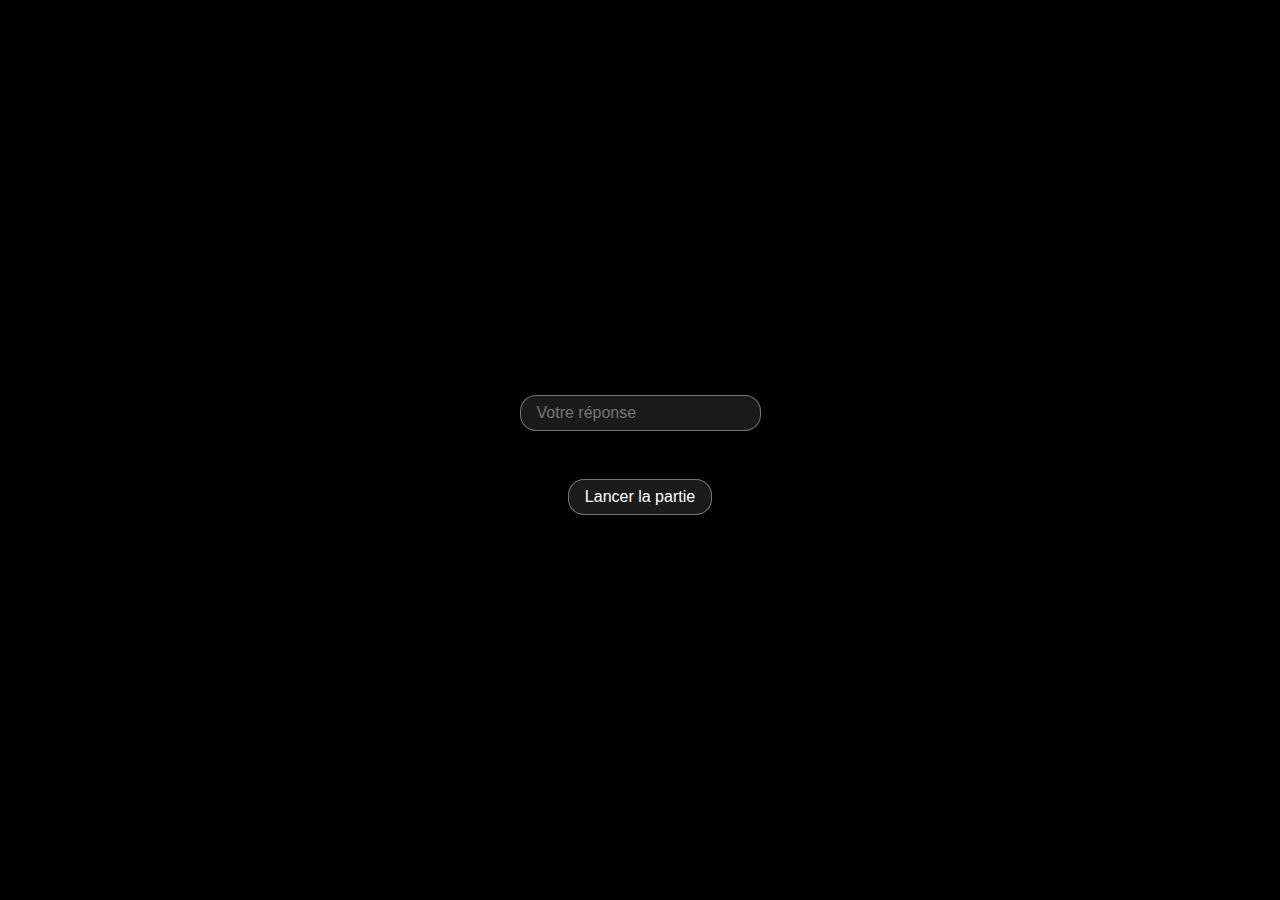
==== index.html @ 3f5489cf "debut projet - v 0.1" ====
<!DOCTYPE html>
<html>
<head>
    <title>Home</title>
    <script src="app.js" defer></script>
    <link rel="stylesheet" href="app.css">
</head>
    <body>
        <div id="musique"></div>
        <div class="input-button-container">
            <h1 id="titreReponse"></h1>
            <input type="text" id="reponse" placeholder="Votre réponse">
            <button id="valider">Lancer la partie</button>
            <button id="pause">Pause</button>
            <p id="score"></p>
        </div>
    </body>
</html>
---- app.css ----
body{
    background-color: black;
    color: white;
    font-family: Arial, sans-serif;
    margin: 0;
    padding: 0;
    display: flex;
    justify-content: center;
    align-items: center;
    height: 100vh;
}

#reponse{
    border-radius: 1em;
    background: rgba(255, 255, 255, 0.1);
    border: 0.1em solid rgba(255, 255, 255, 0.4);
    color: #fff;
    font-size: 1em;
    padding: 0.5em 1em;
    cursor: pointer;
    transition: background 0.5s, border 0.5s;
}

button{
    border-radius: 1em;
    background: rgba(255, 255, 255, 0.1);
    border: 0.1em solid rgba(255, 255, 255, 0.4);
    color: #fff;
    font-size: 1em;
    padding: 0.5em 1em;
    cursor: pointer;
    transition: background 0.5s, border 0.5s;
    margin-top: 3em;
}

button:hover{
    background: rgba(255, 255, 255, 0.4);
    border: 0.1em solid rgba(255, 255, 255, 0.1);
}

.input-button-container {
    display: flex;
    flex-direction: column;
    align-items: center;
    justify-content: center;
}

#score{
    font-size: 1em;
    margin-top: 1em;
    font-weight: bold;
}

#pause{
    display: none;
    margin-top: 0.5em;
}
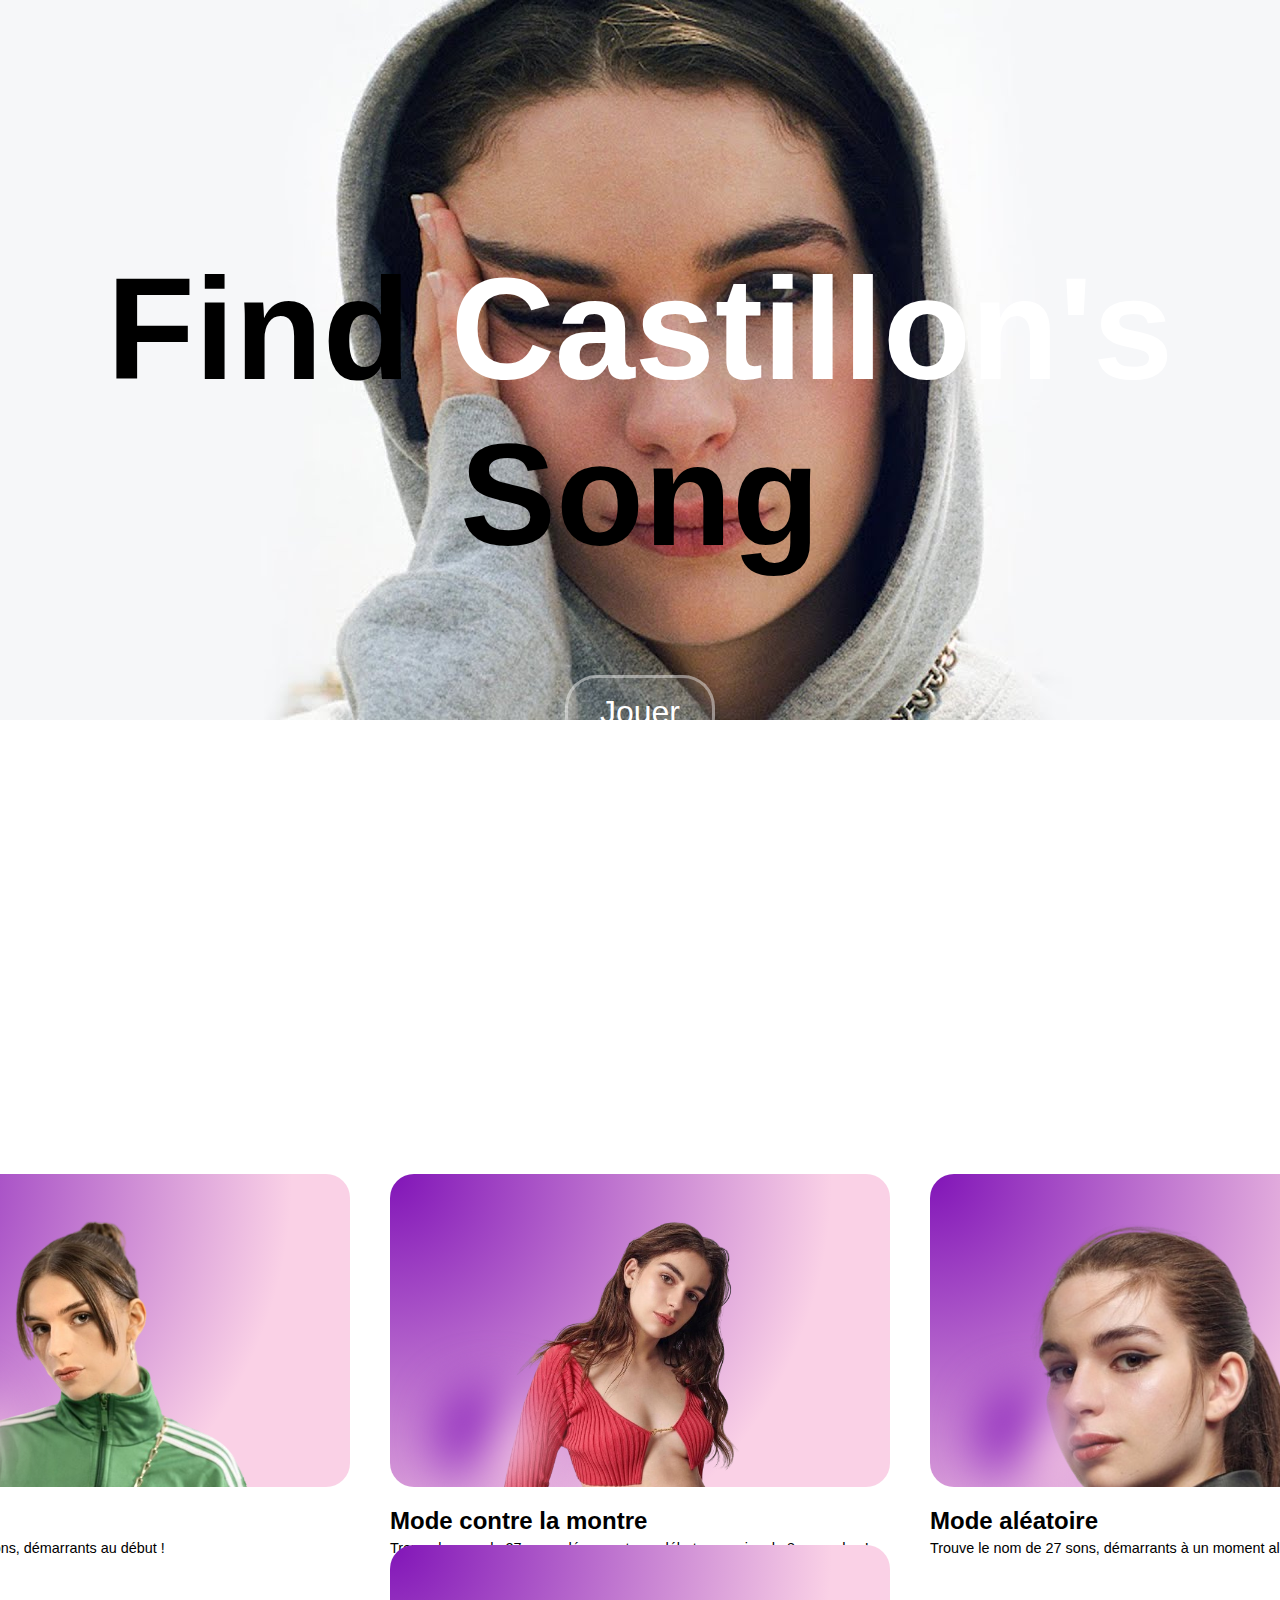
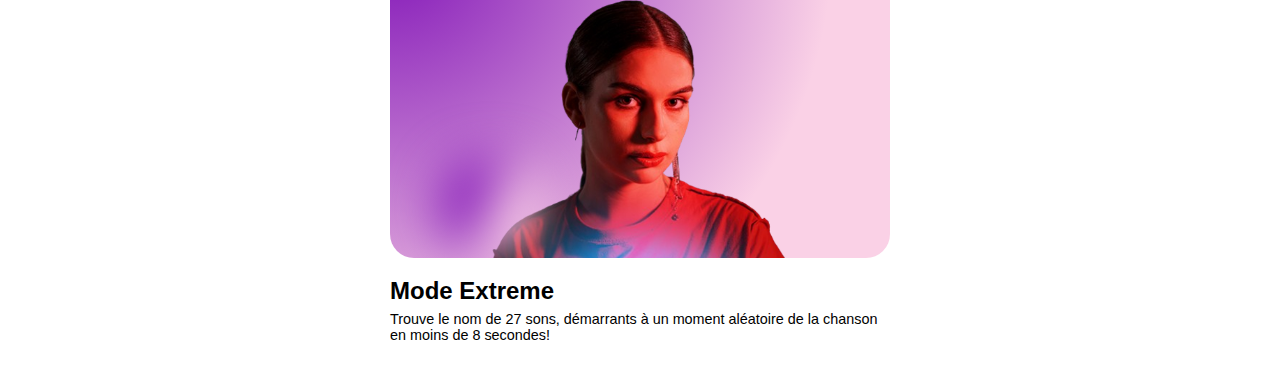
==== commit e5e5ce4b: "Version 1" ====
--- a/index.html
+++ b/index.html
@@ -1,18 +1,39 @@
 <!DOCTYPE html>
 <html>
-<head>
-    <title>Home</title>
-    <script src="app.js" defer></script>
-    <link rel="stylesheet" href="app.css">
-</head>
+    <head>
+        <title>Find Castillon's Song</title>
+        <script src="./js/index.js" defer></script>
+        <link rel="stylesheet" href="./css/index.css">
+        <link rel="icon" href="./img/icon.jpg" type="image/x-icon">
+    </head>
     <body>
-        <div id="musique"></div>
-        <div class="input-button-container">
-            <h1 id="titreReponse"></h1>
-            <input type="text" id="reponse" placeholder="Votre réponse">
-            <button id="valider">Lancer la partie</button>
-            <button id="pause">Pause</button>
-            <p id="score"></p>
+        <div id="accueil">
+            <h1><span class="black">Find</span> Castillon's <span class="black">Song</span></h1>
+            <button id="jouer">Jouer</button>
+        </div>
+        <div id="selectGame">
+            <article id="normalMode">
+                <figure><img src="./img/adele_vert.png" alt=""></figure>
+                <h2>Mode normal</h2>
+                <p>Trouve le nom de 27 sons, démarrants au début !</p>
+            </article>
+            <article id="contreLaMontreMode">
+                <figure><img src="./img/adele_castillon_rouge.png" alt=""></figure>
+                <h2>Mode contre la montre</h2>
+                <p>Trouve le nom de 27 sons, démarrants au début, en moins de 8 secondes !</p>
+            </article>
+            <article id="aleatoireMode">
+                <figure><img src="./img/adele_noir.png" alt=""></figure>
+                <h2>Mode aléatoire</h2>
+                <p>Trouve le nom de 27 sons, démarrants à un moment aléatoire de la chanson !</p>
+            </article>
+        </div>
+        <div id="selectFinalGame">
+            <article id="extremeMode">
+                <figure><img src="./img/adele_xtreme.png" alt=""></figure>
+                <h2>Mode Extreme</h2>
+                <p>Trouve le nom de 27 sons, démarrants à un moment aléatoire de la chanson <br> en moins de 8 secondes!</p>
+            </article>
         </div>
     </body>
-</html>+</html>
--- a/css/index.css
+++ b/css/index.css
@@ -0,0 +1,130 @@
+body{
+    background-image: url("../img/adele_castillon_prd.jpg");
+    background-size: 100%;
+    background-repeat: no-repeat;
+    font-family: Arial, sans-serif;
+    margin: 0;
+    padding: 0;
+    display: flex;
+    flex-direction: column;
+    justify-content: center;
+    align-items: center;
+    color: white;
+}
+
+#accueil{
+    display: flex;
+    flex-direction: column;
+    align-items: center;
+    justify-content: center;
+    height: 100vh;
+}
+
+h1{
+    font-size: 9em;
+    text-align: center;
+}
+
+.black{
+    color: black;
+}
+
+button{
+    border-radius: 1em;
+    background: rgba(255, 255, 255, 0.1);
+    border: 0.1em solid rgba(255, 255, 255, 0.4);
+    color: #fff;
+    font-size: 2em;
+    padding: 0.5em 1em;
+    cursor: pointer;
+    transition: background 0.5s, border 0.5s;
+}
+
+button:hover{
+    background: rgba(0, 0, 0, 0.4);
+    border: 0.1em solid rgba(255, 255, 255, 0.1);
+}
+
+/* CARTES */
+ 
+#selectGame{
+    display: flex;
+    flex-direction: inline;
+    align-items: center;
+    justify-content: center;
+    height: 105vh;
+    color: black;
+}
+
+article:hover{
+    cursor: pointer;
+}
+
+ 
+#selectFinalGame{
+    display: flex;
+    flex-direction: inline;
+    align-items: center;
+    justify-content: center;
+    color: black;
+    margin-top: -20em;
+}
+
+article{
+    margin: 20px;
+}
+
+p{
+    margin-top: -1em;
+    font-size: 0.9em;
+}
+
+figure {
+width: 500px;
+aspect-ratio: 8 / 5;
+--bg: hsl(330 80% calc(90% - (var(--hover) * 10%)));
+--accent: hsl(280 80% 40%);
+transition: background 0.2s;
+background:
+    radial-gradient(circle at top left, var(--accent), transparent 75%),
+    var(--bg);
+margin: 0;
+position: relative;
+overflow: hidden;
+border-radius: 1.5rem;
+}
+
+figure:after {
+content: "";
+position: absolute;
+width: 20%;
+aspect-ratio: 1;
+border-radius: 50%;
+bottom: 0%;
+left: 10%;
+background: linear-gradient(-65deg, var(--bg) 50%, var(--accent) 50%);
+filter: blur(25px);
+transform:
+    translateX(calc(var(--hover) * 15%))
+    scale(calc(1 + (var(--hover) * 0.2)));
+transition: transform 0.2s, background 0.2s;
+}
+
+img {
+position: absolute;
+left: 20%;
+top: 15%;
+width: 60%;
+transform:
+    translateX(calc(var(--hover) * -15%))
+    scale(calc(1 + (var(--hover) * 0.2)));
+transition: transform 0.2s;
+}
+
+article {
+--hover: 0;
+}
+
+article:hover {
+--hover: 1;
+}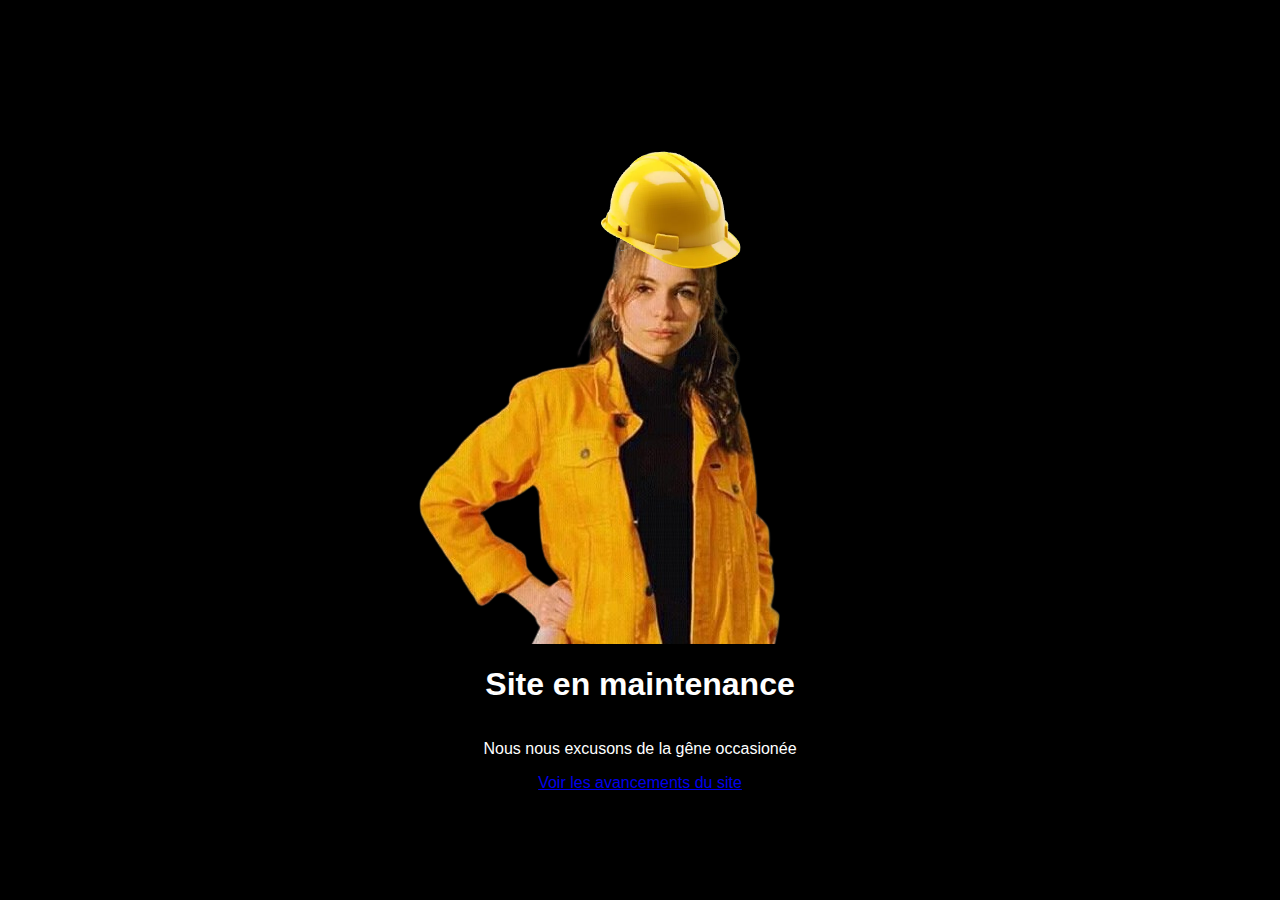
==== commit 3f41a967: "Maintenance v1" ====
--- a/index.html
+++ b/index.html
@@ -3,37 +3,13 @@
     <head>
         <title>Find Castillon's Song</title>
         <script src="./js/index.js" defer></script>
-        <link rel="stylesheet" href="./css/index.css">
+        <link rel="stylesheet" href="./css/maintenance.css">
         <link rel="icon" href="./img/icon.jpg" type="image/x-icon">
     </head>
     <body>
-        <div id="accueil">
-            <h1><span class="black">Find</span> Castillon's <span class="black">Song</span></h1>
-            <button id="jouer">Jouer</button>
-        </div>
-        <div id="selectGame">
-            <article id="normalMode">
-                <figure><img src="./img/adele_vert.png" alt=""></figure>
-                <h2>Mode normal</h2>
-                <p>Trouve le nom de 27 sons, démarrants au début !</p>
-            </article>
-            <article id="contreLaMontreMode">
-                <figure><img src="./img/adele_castillon_rouge.png" alt=""></figure>
-                <h2>Mode contre la montre</h2>
-                <p>Trouve le nom de 27 sons, démarrants au début, en moins de 8 secondes !</p>
-            </article>
-            <article id="aleatoireMode">
-                <figure><img src="./img/adele_noir.png" alt=""></figure>
-                <h2>Mode aléatoire</h2>
-                <p>Trouve le nom de 27 sons, démarrants à un moment aléatoire de la chanson !</p>
-            </article>
-        </div>
-        <div id="selectFinalGame">
-            <article id="extremeMode">
-                <figure><img src="./img/adele_xtreme.png" alt=""></figure>
-                <h2>Mode Extreme</h2>
-                <p>Trouve le nom de 27 sons, démarrants à un moment aléatoire de la chanson <br> en moins de 8 secondes!</p>
-            </article>
-        </div>
+        <img src="./img/adele_chantier.png" alt="">
+        <h1>Site en maintenance</h1>
+        <p>Nous nous excusons de la gêne occasionée</p>
+        <a href="https://github.com/CharlesMassuard/FindCastillonSong" target="_blank">Voir les avancements du site</a>
     </body>
-</html>
+</html>--- a/css/maintenance.css
+++ b/css/maintenance.css
@@ -0,0 +1,28 @@
+body{
+    background-color: black;
+    font-family: Arial, sans-serif;
+    margin: 0;
+    padding: 0;
+    display: flex;
+    flex-direction: column;
+    justify-content: center;
+    align-items: center;
+    color: white;
+    height: 100vh;
+}
+
+button{
+    border-radius: 1em;
+    background: rgba(255, 255, 255, 0.1);
+    border: 0.1em solid rgba(255, 255, 255, 0.4);
+    color: #fff;
+    font-size: 2em;
+    padding: 0.5em 1em;
+    cursor: pointer;
+    transition: background 0.5s, border 0.5s;
+}
+
+button:hover{
+    background: rgba(219, 219, 219, 0.4);
+    border: 0.1em solid rgba(255, 255, 255, 0.1);
+}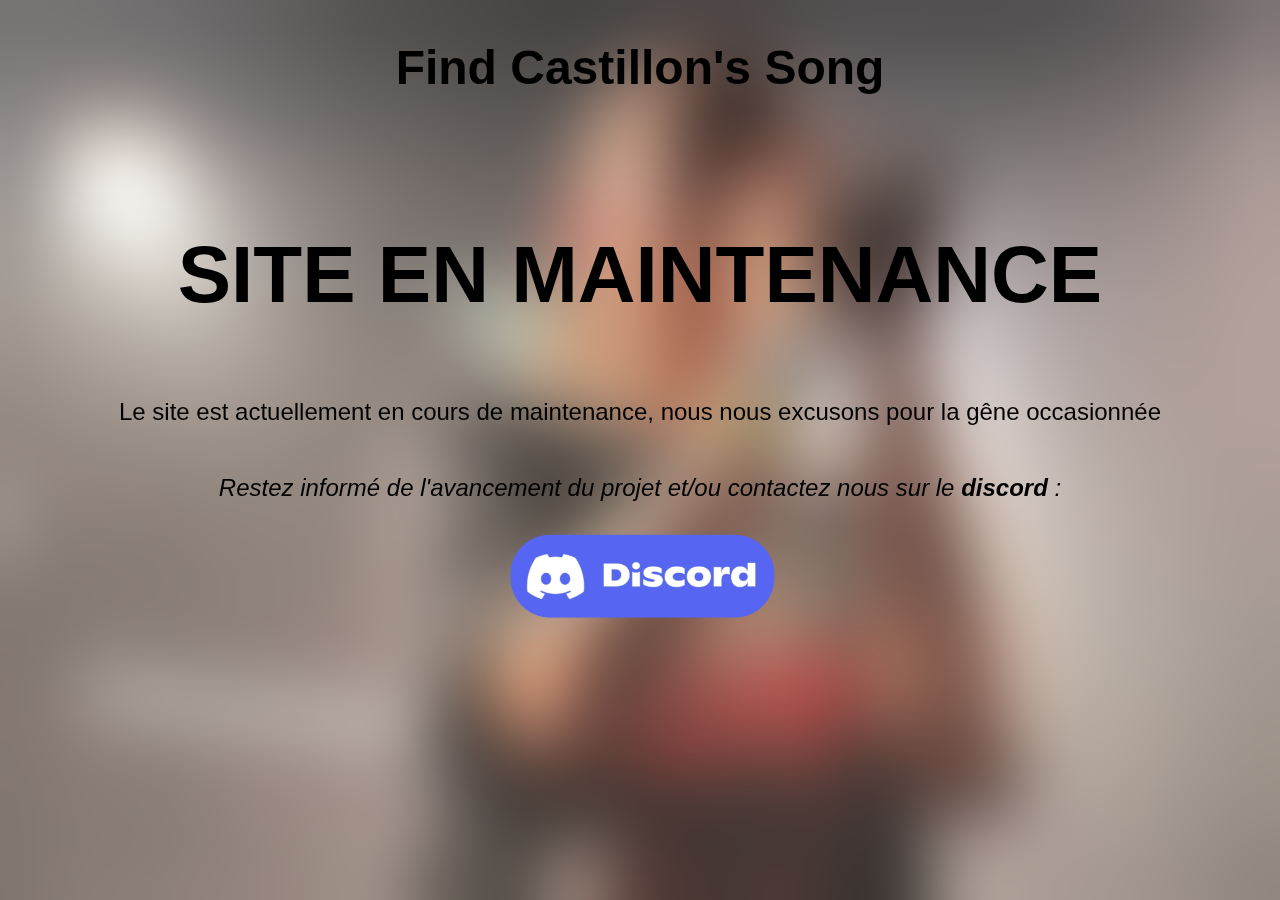
==== commit 0e529393: "V2 Maintenance page" ====
--- a/index.html
+++ b/index.html
@@ -7,9 +7,14 @@
         <link rel="icon" href="./img/icon.jpg" type="image/x-icon">
     </head>
     <body>
-        <img src="./img/adele_chantier.png" alt="">
-        <h1>Site en maintenance</h1>
-        <p>Nous nous excusons de la gêne occasionée</p>
-        <a href="https://github.com/CharlesMassuard/FindCastillonSong" target="_blank">Voir les avancements du site</a>
+        <h2>Find Castillon's Song</h2>
+        <div class="container">
+            <div class="content">
+                <h1>SITE EN MAINTENANCE</h1>
+                <p>Le site est actuellement en cours de maintenance, nous nous excusons pour la gêne occasionnée</p>
+                <p><i>Restez informé de l'avancement du projet et/ou contactez nous sur le <b>discord</b> :</i></p>
+                <a href="https://discord.gg/b3tkhyW46R" class="button"><img src="./img/discord_button.png" alt="Rejoignez le discord !"/></a>
+            </div>
+        </div>
     </body>
 </html>--- a/css/maintenance.css
+++ b/css/maintenance.css
@@ -1,28 +1,62 @@
 body{
-    background-color: black;
+    background-image: url("../img/adele_fond.webp");
+    backdrop-filter: blur(35px);
+    background-size: cover;
+    background-repeat: none;
+    background-position: center;
     font-family: Arial, sans-serif;
     margin: 0;
     padding: 0;
     display: flex;
     flex-direction: column;
-    justify-content: center;
     align-items: center;
-    color: white;
+    color: black;
     height: 100vh;
 }
 
-button{
-    border-radius: 1em;
-    background: rgba(255, 255, 255, 0.1);
-    border: 0.1em solid rgba(255, 255, 255, 0.4);
-    color: #fff;
-    font-size: 2em;
-    padding: 0.5em 1em;
-    cursor: pointer;
-    transition: background 0.5s, border 0.5s;
+.container{
+    display: flex;
+    flex-direction: column;
+    align-items: center;
+    justify-content: center;
+    height: 100%;
 }
 
-button:hover{
-    background: rgba(219, 219, 219, 0.4);
-    border: 0.1em solid rgba(255, 255, 255, 0.1);
-}+.content{
+    display: flex;
+    flex-direction: column;
+    align-items: center;
+    justify-content: center;
+    height: 100%;
+}
+
+h2{
+    font-size: 3em;
+    text-align: center;
+}
+
+h1{
+    font-weight: bold;
+    font-size: 5em;
+    text-align: center;
+}
+
+p{
+    font-size: 1.5em;
+    text-align: center;
+}
+
+a.button {
+    background: none;
+    border: none;
+}
+
+img{
+    height: 30%;
+    width: auto;
+}
+
+img:hover{
+    cursor: pointer;
+    transform: scale(1.01);
+}
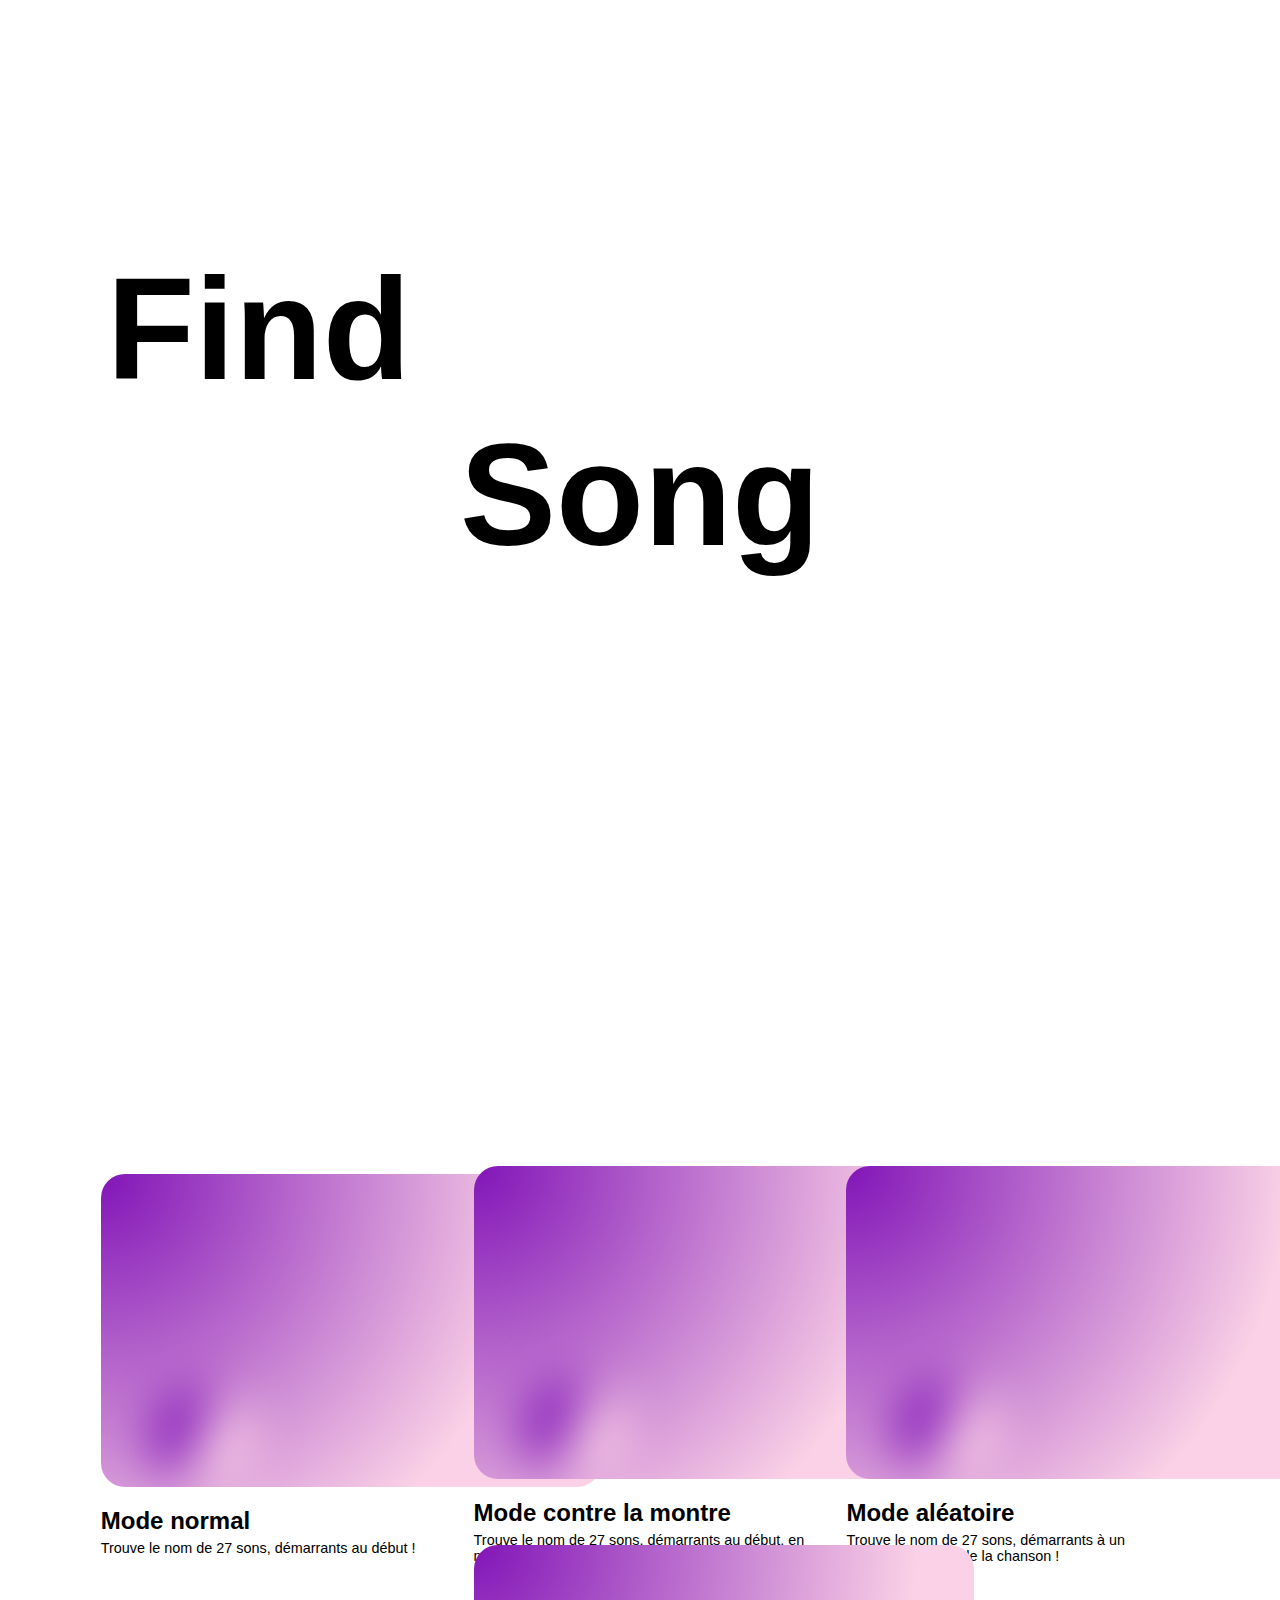
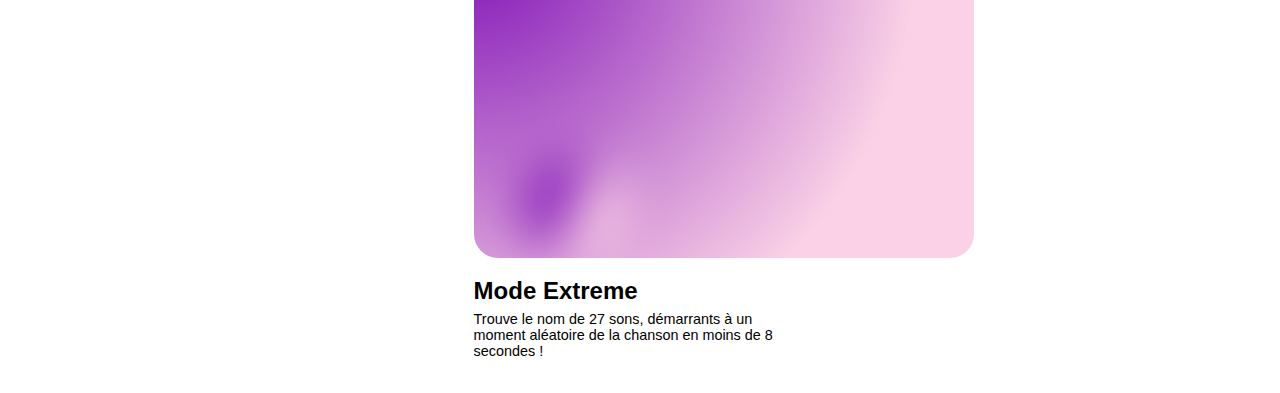
==== commit 156b6076: "Responsive page accueil" ====
--- a/index.html
+++ b/index.html
@@ -3,18 +3,37 @@
     <head>
         <title>Find Castillon's Song</title>
         <script src="./js/index.js" defer></script>
-        <link rel="stylesheet" href="./css/maintenance.css">
+        <link rel="stylesheet" href="./css/index.css">
         <link rel="icon" href="./img/icon.jpg" type="image/x-icon">
     </head>
     <body>
-        <h2>Find Castillon's Song</h2>
-        <div class="container">
-            <div class="content">
-                <h1>SITE EN MAINTENANCE</h1>
-                <p>Le site est actuellement en cours de maintenance, nous nous excusons pour la gêne occasionnée</p>
-                <p><i>Restez informé de l'avancement du projet et/ou contactez nous sur le <b>discord</b> :</i></p>
-                <a href="https://discord.gg/b3tkhyW46R" class="button"><img src="./img/discord_button.png" alt="Rejoignez le discord !"/></a>
-            </div>
+        <div id="accueil">
+            <h1><span class="black">Find</span> Castillon's <span class="black">Song</span></h1>
+            <button id="jouer">Jouer</button>
+        </div>
+        <div id="selectGame">
+            <article id="normalMode">
+                <figure><img src="./img/adele_vert.png" alt=""></figure>
+                <h2>Mode normal</h2>
+                <p>Trouve le nom de 27 sons, démarrants au début !</p>
+            </article>
+            <article id="contreLaMontreMode">
+                <figure><img src="./img/adele_castillon_rouge.png" alt=""></figure>
+                <h2>Mode contre la montre</h2>
+                <p>Trouve le nom de 27 sons, démarrants au début, en moins de 8 secondes !</p>
+            </article>
+            <article id="aleatoireMode">
+                <figure><img src="./img/adele_noir.png" alt=""></figure>
+                <h2>Mode aléatoire</h2>
+                <p>Trouve le nom de 27 sons, démarrants à un moment aléatoire de la chanson !</p>
+            </article>
+        </div>
+        <div id="selectFinalGame">
+            <article id="extremeMode">
+                <figure><img src="./img/adele_xtreme.png" alt=""></figure>
+                <h2>Mode Extreme</h2>
+                <p>Trouve le nom de 27 sons, démarrants à un moment aléatoire de la chanson en moins de 8 secondes !</p>
+            </article>
         </div>
     </body>
-</html>+</html>
--- a/css/index.css
+++ b/css/index.css
@@ -0,0 +1,182 @@
+body{
+    font-family: Arial, sans-serif;
+    margin: 0;
+    padding: 0;
+    display: flex;
+    flex-direction: column;
+    justify-content: center;
+    align-items: center;
+}
+
+figure {
+    width: 500px;
+    aspect-ratio: 8 / 5;
+    --bg: hsl(330 80% calc(90% - (var(--hover) * 10%)));
+    --accent: hsl(280 80% 40%);
+    transition: background 0.2s;
+    background:
+        radial-gradient(circle at top left, var(--accent), transparent 75%),
+        var(--bg);
+    margin: 0;
+    position: relative;
+    overflow: hidden;
+    border-radius: 1.5rem;
+}
+    
+figure:after {
+    content: "";
+    position: absolute;
+    width: 20%;
+    aspect-ratio: 1;
+    border-radius: 50%;
+    bottom: 0%;
+    left: 10%;
+    background: linear-gradient(-65deg, var(--bg) 50%, var(--accent) 50%);
+    filter: blur(25px);
+    transform:
+        translateX(calc(var(--hover) * 15%))
+        scale(calc(1 + (var(--hover) * 0.2)));
+    transition: transform 0.2s, background 0.2s;
+}
+
+img {
+    position: absolute;
+    left: 20%;
+    top: 15%;
+    width: 60%;
+    transform:
+        translateX(calc(var(--hover) * -15%))
+        scale(calc(1 + (var(--hover) * 0.2)));
+    transition: transform 0.2s;
+}
+
+article {
+    --hover: 0;
+}
+
+article:hover {
+    --hover: 1;
+}
+
+p{
+    margin-top: -1em;
+    font-size: 0.9em;
+    word-wrap: break-word;
+}
+
+h2{
+    font-size: 1.5em;
+}
+
+@media (min-width: 576px) and (max-width: 1199px){
+
+    body{
+        background-image: none;
+        background-color: white;
+        color: black;
+        align-items: center;
+    }
+
+    #accueil{
+        width: 100vw;
+        background-color: black;
+        margin-bottom: 3vh;
+    }
+
+    h1{
+        font-size: 5em;
+        text-align: center;
+        color: white;
+    }
+
+    #jouer{
+        display: none;
+    }
+
+    figure{
+        width: 90vw;
+    }
+
+    article{
+        margin-bottom: 5vh;
+    }
+}
+
+
+@media (min-width: 1200px){
+
+    body{
+        background-image: url("../img/adele_castillon_prd.jpg");
+        background-size: 100%;
+        background-repeat: no-repeat;
+        color: white;
+    }
+    
+    #accueil{
+        display: flex;
+        flex-direction: column;
+        align-items: center;
+        justify-content: center;
+        height: 100vh;
+    }
+
+    #jouer{
+        display: block;
+    }
+    
+    h1{
+        font-size: 9em;
+        text-align: center;
+    }
+    
+    .black{
+        color: black;
+    }
+    
+    button{
+        border-radius: 1em;
+        background: rgba(255, 255, 255, 0.1);
+        border: 0.1em solid rgba(255, 255, 255, 0.4);
+        color: #fff;
+        font-size: 2em;
+        padding: 0.5em 1em;
+        cursor: pointer;
+        transition: background 0.5s, border 0.5s;
+    }
+    
+    button:hover{
+        background: rgba(0, 0, 0, 0.4);
+        border: 0.1em solid rgba(255, 255, 255, 0.1);
+    }
+    
+    /* CARTES */
+     
+    #selectGame{
+        display: flex;
+        flex-direction: inline;
+        align-items: center;
+        justify-content: center;
+        height: 105vh;
+        color: black;
+    }
+    
+    article:hover{
+        cursor: pointer;
+    }
+    
+     
+    #selectFinalGame{
+        display: flex;
+        flex-direction: inline;
+        align-items: center;
+        justify-content: center;
+        color: black;
+        margin-top: -20em;
+    }
+    
+    article{
+        margin: 20px;
+        width: 26vw;
+    }
+    
+}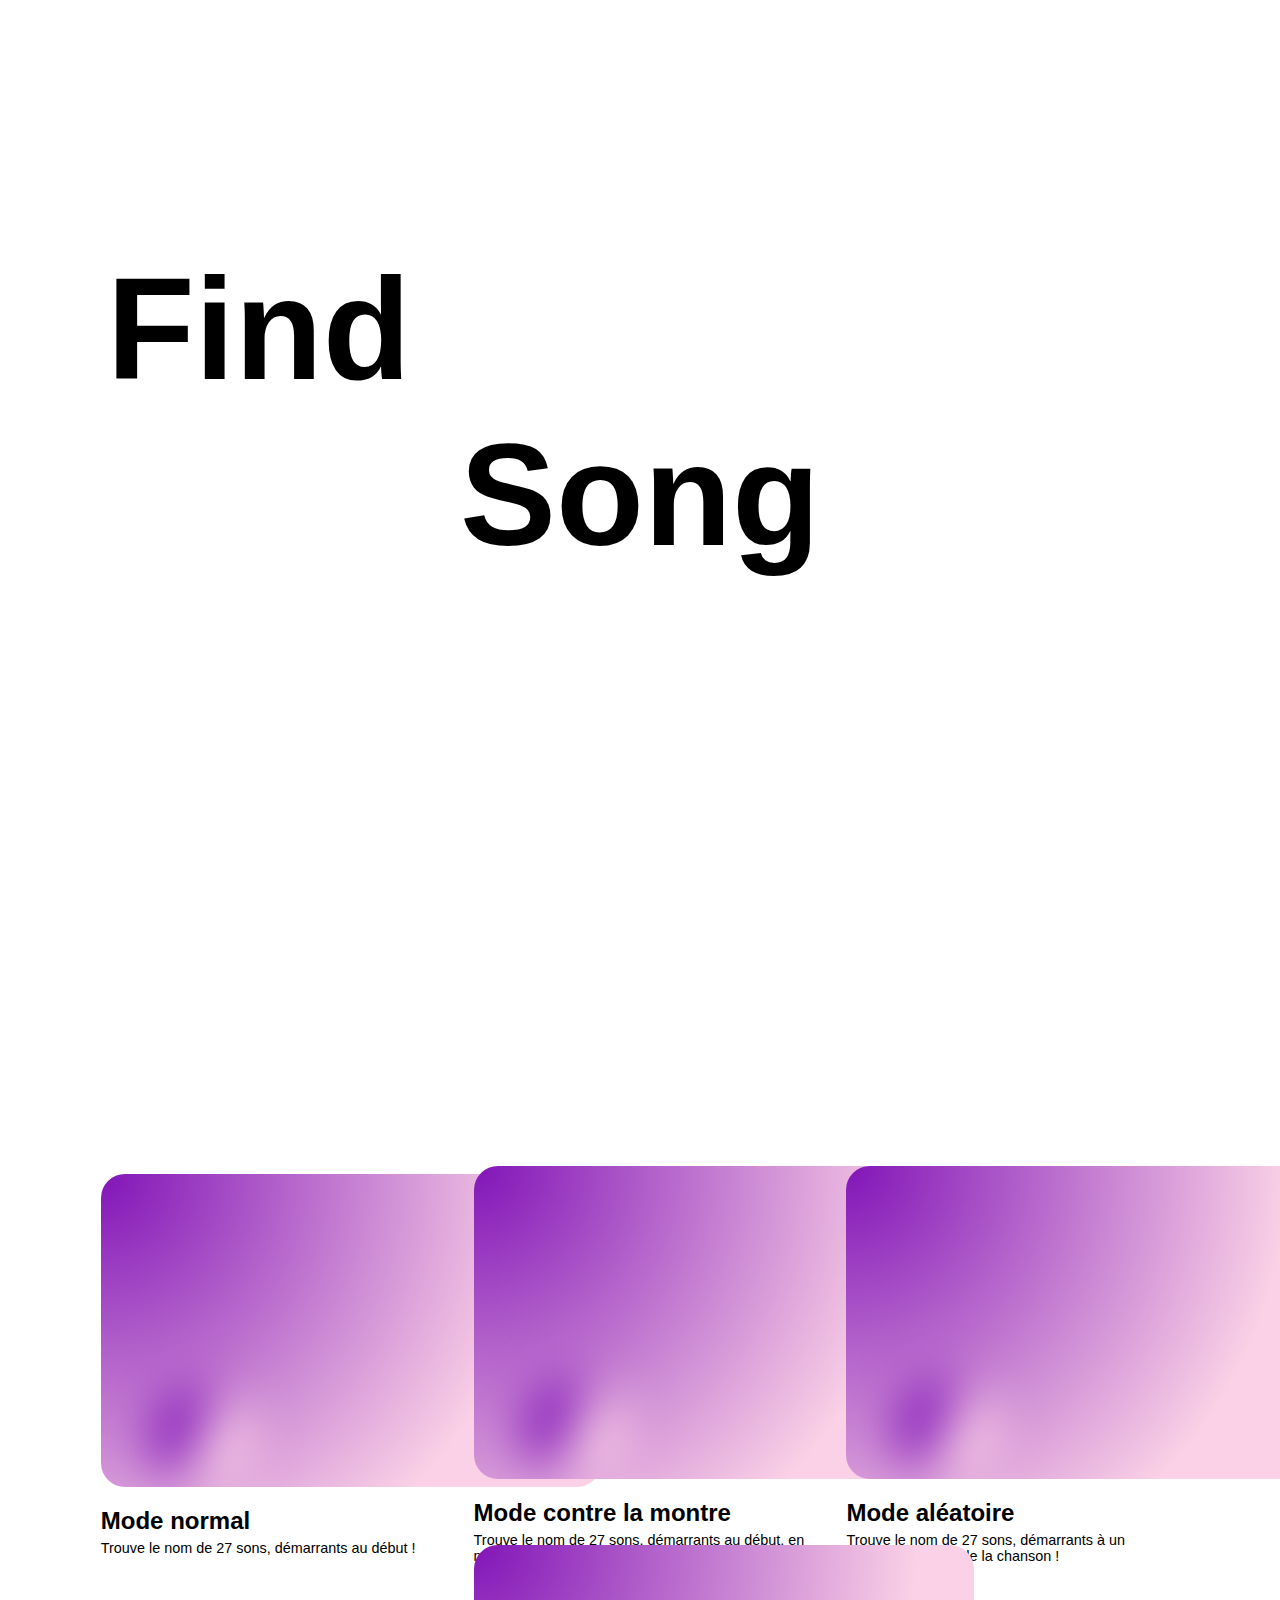
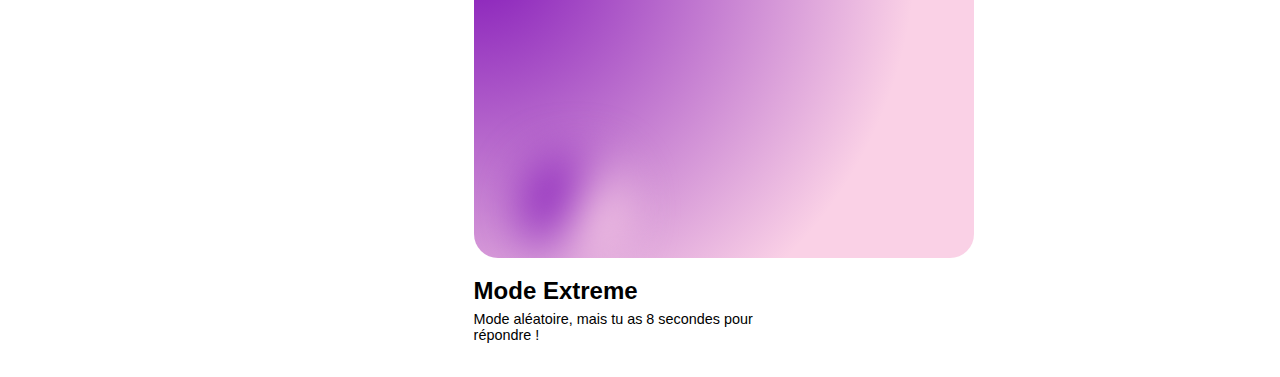
==== commit 3528b0bc: "changement texte mode extreme" ====
--- a/index.html
+++ b/index.html
@@ -32,7 +32,7 @@
             <article id="extremeMode">
                 <figure><img src="./img/adele_xtreme.png" alt=""></figure>
                 <h2>Mode Extreme</h2>
-                <p>Trouve le nom de 27 sons, démarrants à un moment aléatoire de la chanson en moins de 8 secondes !</p>
+                <p>Mode aléatoire, mais tu as 8 secondes pour répondre !</p>
             </article>
         </div>
     </body>
--- a/css/index.css
+++ b/css/index.css
@@ -58,16 +58,6 @@
     --hover: 1;
 }
 
-p{
-    margin-top: -1em;
-    font-size: 0.9em;
-    word-wrap: break-word;
-}
-
-h2{
-    font-size: 1.5em;
-}
-
 @media (min-width: 576px) and (max-width: 1199px){
 
     body{
@@ -81,6 +71,9 @@
         width: 100vw;
         background-color: black;
         margin-bottom: 3vh;
+        position: fixed;
+        top: 0;
+        z-index: 1;
     }
 
     h1{
@@ -99,6 +92,23 @@
 
     article{
         margin-bottom: 5vh;
+        text-align: center;
+    }
+
+    #selectGame{
+        margin-top: 25%;
+    }
+
+    
+    p{
+        margin-top: -1em;
+        font-size: 1em;
+        word-wrap: anywhere; 
+        white-space: pre-wrap;
+    }
+
+    h2{
+        font-size: 3em;
     }
 }
 
@@ -110,8 +120,18 @@
         background-size: 100%;
         background-repeat: no-repeat;
         color: white;
-    }
-    
+    } 
+
+    p{
+        margin-top: -1em;
+        font-size: 0.9em;
+        word-wrap: break-word;
+    }
+    
+    h2{
+        font-size: 1.5em;
+    }
+
     #accueil{
         display: flex;
         flex-direction: column;
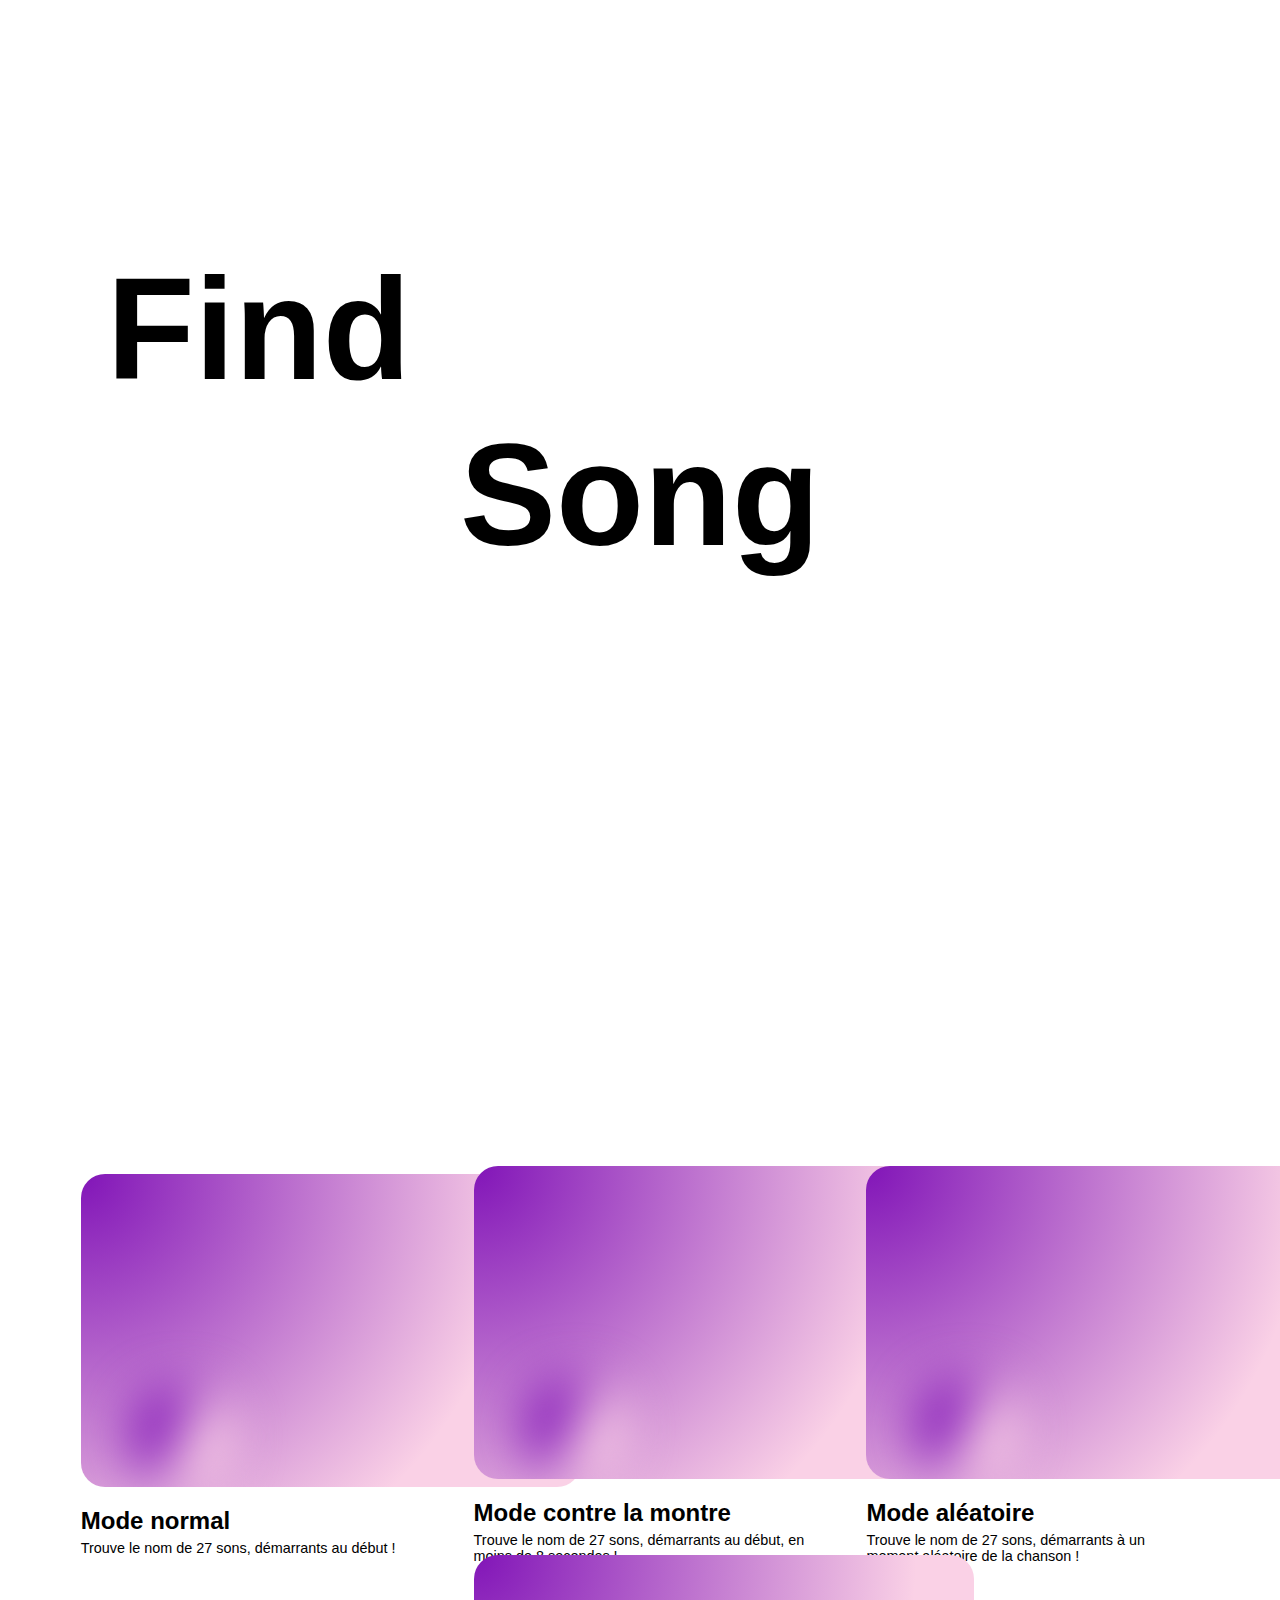
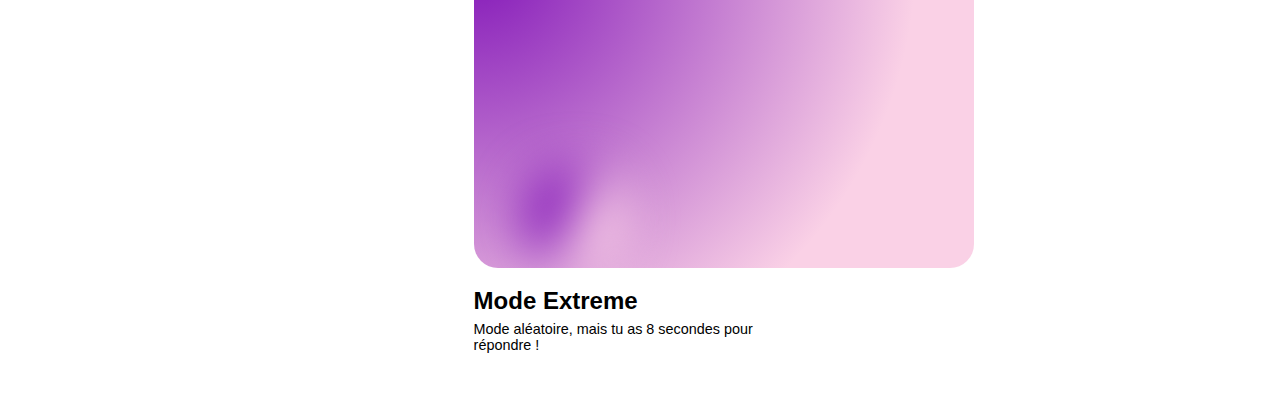
==== commit 8a8fc42d: "ajout signature" ====
--- a/index.html
+++ b/index.html
@@ -1,3 +1,33 @@
+<!--                                                                                 
+                                %((#                                            
+                                #@@@@#&(@(#                                         
+                             //,.&%%*&@(&@&&                                        
+                   .@&&@@@%*,/...**#*@%@#&#&. %                                     
+                   /@@@@%*.##(((%%&%&@&&@(%& # /.                                   
+                              %*%#@&@@*&@&%%
+                                 &&@%.*@%(%
+                                 @&#@%/@&#
+                               &&@&##&#&
+                              &&,&#/#&%.
+                            ((%@&*@&%@.#,%,,Charles Massuard,,*(%##((%((#
+                           %@@#&&@@%&&&*,,*.&%%&%&&&@&(#&&(&(#,//%&///,/*/##
+                          #&&@%#&&(@&@%@@%&%%&@%(%&@&(&(&#&(%%@&&&***(%%/**
+                          *%@@@@@%@%%#%@%&&,#((#/&##%#&#%#&&###@@&#% ,#&&
+                           (%@&@@%###&@%*%/%,**&@*,*,%%&#&%%%##&&%(#,,%
+                            %&@@@#(%@&%@#@/,%/,@#&# ,,,,@%%%@&#&@%@&&
+                             #%&@@%#@@@@@#(/#**%, %%.%&@#@&##&&&@#/
+                              /&&&@#&(&@@&@@%.@(&&(,%# ,*%%&&@@&%/
+                                 (%@&&@&%@@@@&(% #,/ #,,*%@@&&#/
+                                    /%%&&@@&@&@&@@@&&@@#&@&@&,
+                                        ,,@#&&&@&@@@@&#%&&%#%,
+                                          /@@@@@#@&&@@@@@@@@&,
+                                           %&@&,,*****(%#&&,
+                                         #&&&,********%&&,
+                                       /&&&,,********%(&,
+                               %&&&&&&&&&&&%&*******&/%,
+                                           @@/###((%#%&//
+                                     ////((((((((//// -->
+
 <!DOCTYPE html>
 <html>
     <head>
--- a/css/index.css
+++ b/css/index.css
@@ -58,7 +58,7 @@
     --hover: 1;
 }
 
-@media (min-width: 576px) and (max-width: 1199px){
+@media (min-width: 576px) and (max-width: 991px){
 
     body{
         background-image: none;
@@ -102,7 +102,7 @@
     
     p{
         margin-top: -1em;
-        font-size: 1em;
+        font-size: 20px;
         word-wrap: anywhere; 
         white-space: pre-wrap;
     }
@@ -112,8 +112,7 @@
     }
 }
 
-
-@media (min-width: 1200px){
+@media (min-width: 992px) and (max-width: 1699px){
 
     body{
         background-image: url("../img/adele_castillon_prd.jpg");
@@ -168,7 +167,7 @@
         background: rgba(0, 0, 0, 0.4);
         border: 0.1em solid rgba(255, 255, 255, 0.1);
     }
-    
+
     /* CARTES */
      
     #selectGame{
@@ -195,8 +194,95 @@
     }
     
     article{
-        margin: 20px;
+        margin: 30px;
         width: 26vw;
     }
-    
-}+}
+
+@media (min-width: 1700px){
+
+    body{
+        background-image: url("../img/adele_castillon_prd.jpg");
+        background-size: 100%;
+        background-repeat: no-repeat;
+        color: white;
+    } 
+
+    p{
+        margin-top: -1em;
+        font-size: 0.9em;
+        word-wrap: break-word;
+    }
+    
+    h2{
+        font-size: 1.5em;
+    }
+
+    #accueil{
+        display: flex;
+        flex-direction: column;
+        align-items: center;
+        justify-content: center;
+        height: 100vh;
+    }
+
+    #jouer{
+        display: block;
+    }
+    
+    h1{
+        font-size: 9em;
+        text-align: center;
+    }
+    
+    .black{
+        color: black;
+    }
+    
+    button{
+        border-radius: 1em;
+        background: rgba(255, 255, 255, 0.1);
+        border: 0.1em solid rgba(255, 255, 255, 0.4);
+        color: #fff;
+        font-size: 2em;
+        padding: 0.5em 1em;
+        cursor: pointer;
+        transition: background 0.5s, border 0.5s;
+    }
+    
+    button:hover{
+        background: rgba(0, 0, 0, 0.4);
+        border: 0.1em solid rgba(255, 255, 255, 0.1);
+    }
+    
+    /* CARTES */
+     
+    #selectGame{
+        display: flex;
+        flex-direction: inline;
+        align-items: center;
+        justify-content: center;
+        height: 105vh;
+        color: black;
+    }
+    
+    article:hover{
+        cursor: pointer;
+    }
+    
+     
+    #selectFinalGame{
+        display: flex;
+        flex-direction: inline;
+        align-items: center;
+        justify-content: center;
+        color: black;
+        margin-top: -20em;
+    }
+    
+    article{
+        margin: 30px;
+        width: 26vw;
+    }
+    
+}
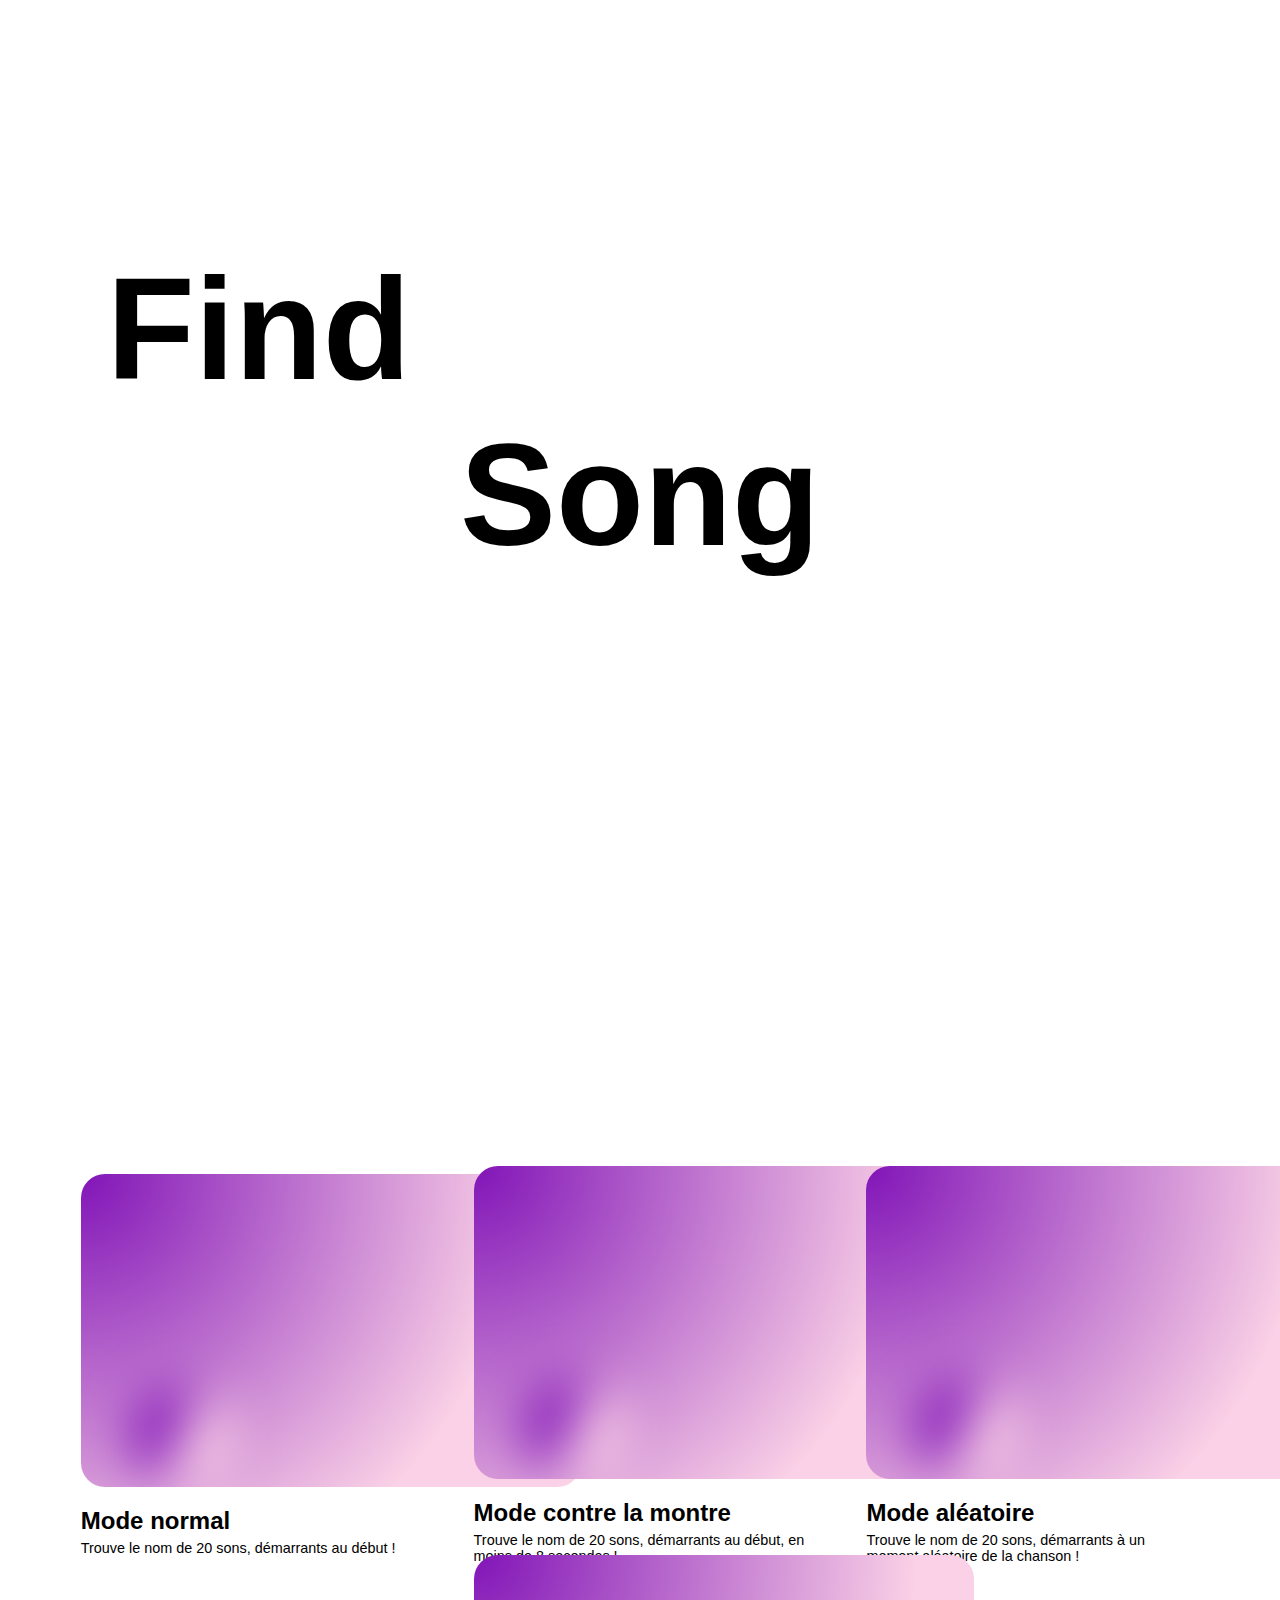
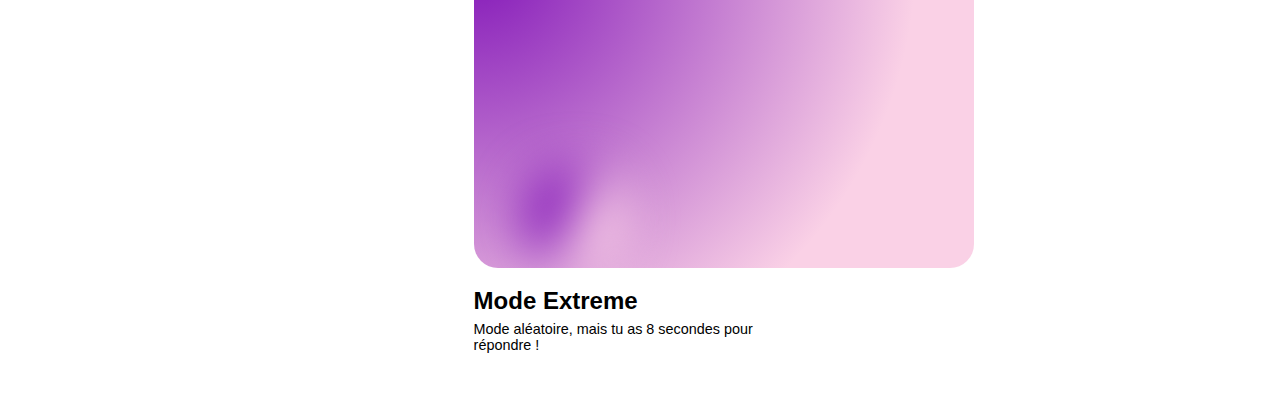
==== commit 778b2874: "Ajout son EP 'Creve-Coeur EP I'" ====
--- a/index.html
+++ b/index.html
@@ -45,17 +45,17 @@
             <article id="normalMode">
                 <figure><img src="./img/adele_vert.png" alt=""></figure>
                 <h2>Mode normal</h2>
-                <p>Trouve le nom de 27 sons, démarrants au début !</p>
+                <p>Trouve le nom de 20 sons, démarrants au début !</p>
             </article>
             <article id="contreLaMontreMode">
                 <figure><img src="./img/adele_castillon_rouge.png" alt=""></figure>
                 <h2>Mode contre la montre</h2>
-                <p>Trouve le nom de 27 sons, démarrants au début, en moins de 8 secondes !</p>
+                <p>Trouve le nom de 20 sons, démarrants au début, en moins de 8 secondes !</p>
             </article>
             <article id="aleatoireMode">
                 <figure><img src="./img/adele_noir.png" alt=""></figure>
                 <h2>Mode aléatoire</h2>
-                <p>Trouve le nom de 27 sons, démarrants à un moment aléatoire de la chanson !</p>
+                <p>Trouve le nom de 20 sons, démarrants à un moment aléatoire de la chanson !</p>
             </article>
         </div>
         <div id="selectFinalGame">
